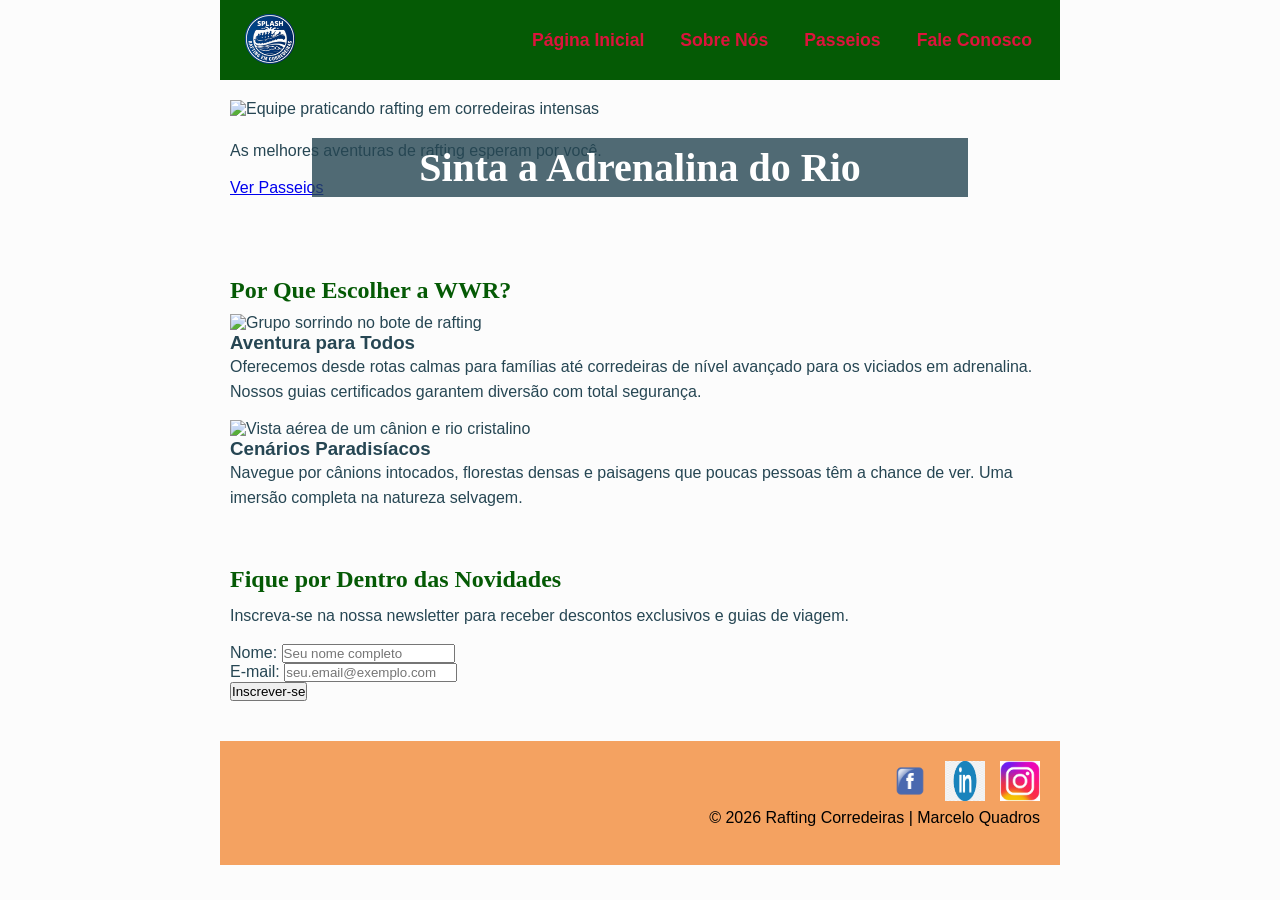
==== wwr/index.html @ b21280e7 "alteração" ====
<!DOCTYPE html>
<html lang="pt-BR">

<head>
    <meta charset="UTF-8">
    <meta name="viewport" content="width=device-width, initial-scale=1.0">
    <title>Página Inicial | Rafting Corredeiras</title>
    <meta name="description" content="Aventuras Inesquecíveis de Rafting Corredeiras">
    <meta name="author" content="Marcelo Quadros">
    <link rel="stylesheet" href="estilos/rafting.css">
</head>

<body>

    <!-- Cabeçalho (Idêntico em todas as páginas) -->
    <header class="main-header">
        <img src="imagens/z-splash.png" alt="Logotipo da Empresa">
        <nav>
            <ul>
                <li><a href="index.html">Página Inicial</a></li>
                <li><a href="sobre.html">Sobre Nós</a></li>
                <li><a href="passeios.html">Passeios</a></li>
                <li><a href="contato.html">Fale Conosco</a></li>
            </ul>
        </nav>
    </header>

    <main>
        <!-- Hero Section (Imagem de largura total com texto absoluto) -->
        <section class="hero">
            <img src="images/hero-rafting.jpg" alt="Equipe praticando rafting em corredeiras intensas" class="hero">
            <div class="hero">
                <h1>Sinta a Adrenalina do Rio</h1>
                <p>As melhores aventuras de rafting esperam por você.</p>
                <a href="passeios.html" class="cta-button">Ver Passeios</a>
            </div>
        </section>

        <!-- Seção Grid: Propósito e Ofertas -->
        <section class="grid-container">
            <h2 class="grid-title">Por Que Escolher a WWR?</h2>

            <div class="grid-card card-1">
                <img src="images/rafting-adventure.jpg" alt="Grupo sorrindo no bote de rafting">
                <div class="card-content">
                    <h3>Aventura para Todos</h3>
                    <p>Oferecemos desde rotas calmas para famílias até corredeiras de nível avançado para os viciados em
                        adrenalina. Nossos guias certificados garantem diversão com total segurança.</p>
                </div>
            </div>

            <div class="grid-card card-2">
                <img src="images/rafting-nature.jpg" alt="Vista aérea de um cânion e rio cristalino">
                <div class="card-content">
                    <h3>Cenários Paradisíacos</h3>
                    <p>Navegue por cânions intocados, florestas densas e paisagens que poucas pessoas têm a chance de
                        ver. Uma imersão completa na natureza selvagem.</p>
                </div>
            </div>
        </section>

        <!-- Seção da Newsletter -->
        <section class="newsletter-section">
            <div class="newsletter-content">
                <h2>Fique por Dentro das Novidades</h2>
                <p>Inscreva-se na nossa newsletter para receber descontos exclusivos e guias de viagem.</p>
                <form action="#" method="POST" class="newsletter-form">
                    <div class="form-group">
                        <label for="name">Nome:</label>
                        <input type="text" id="name" name="name" placeholder="Seu nome completo" required>
                    </div>
                    <div class="form-group">
                        <label for="email">E-mail:</label>
                        <input type="email" id="email" name="email" placeholder="seu.email@exemplo.com" required>
                    </div>
                    <button type="submit" class="submit-button">Inscrever-se</button>
                </form>
            </div>
        </section>
    </main>

    <!-- Rodapé (Idêntico em todas as páginas) -->
    <footer>
        <nav class="redes-sociais">
            <a href="https://facebook.com"><img src="imagens/facebook.png" alt="Ícone do Facebook"></a>
            <a href="https://linkedin.com"><img src="imagens/linkedin.png" alt="Ícone do Linkedin"></a>
            <a href="https://instagram.com"><img src="imagens/instagram.jpg" alt="Ícone do Instagram"></a>
        </nav>
        <p>&copy; 2026 Rafting Corredeiras | Marcelo Quadros</p>
    </footer>

</body>

</html>
---- wwr/estilos/rafting.css ----
/* ==========================================================================
   1. VARIÁVEIS E CONFIGURAÇÕES GERAIS
   ========================================================================== */
:root {
    --cor-primaria: #055a05; /* verde-floresta */
    --cor-secundaria: #f4a261; /* bege médio */
    --cor-destaque1: #264653; /* azul-escuro acinzentado */
    --cor-destaque2: #e9c46a; /* amarelo-claro dourado */
    --fonte-titulo: "Times New Roman", "Georgia", "serif";
    --fonte-body: "Arial", "Helvetica", "sans-serif";
}

* {
    margin: 0;
    padding: 0;
    box-sizing: border-box;
}

body {
    font-family: var(--fonte-body);
    color: var(--cor-destaque1);
    background-color: #fcfcfc;
    }

/* Limitador de largura para alinhar o layout */
.main-header, main, footer {
    max-width: 840px;
    margin: 0 auto;
    width: 100%;
}

/* ==========================================================================
   2. CABEÇALHO E NAVEGAÇÃO (GRID + FLEXBOX)
   ========================================================================== */
.main-header {
    display: grid;
    grid-template-columns: auto 1fr; /* Logo tamanho próprio, nav ocupa o resto */
    align-items: center;
    padding: 10px 20px;
    background-color: var(--cor-primaria);
}

.main-header img {
    max-height: 60px; /* Evita que o logo quebre o cabeçalho */
    width: auto;
}

/* Alinhamento do menu utilizando a tag nav direto do HTML */
.main-header nav {
    display: flex;
    justify-content: flex-end;
}

.main-header ul {
    display: flex;
    flex-direction: row;
    justify-content: flex-end;
    gap: 20px;
    list-style: none;
    margin: 0;
    padding: 0;
}

.main-header a {
    display: block;
    padding: 0.5rem;
    text-decoration: none;
    font-size: 1.1rem;
    font-weight: 700;
    color: crimson;
    transition: color 0.3s;
}

.main-header a:hover {
    color: var(--cor-destaque2);
}

/* ==========================================================================
   3. SECTION HERO (IMAGEM DE DESTAQUE E TITULO)
   ========================================================================== */
.hero {
    position: relative;
    overflow: hidden;
    margin-bottom: 20px;
}
 
.hero h1 {
    position:absolute;
    top: 50%;
    left: 50%;
    transform: translate(-50%, -50%);
    width: 80%;
    padding: 16px;
    text-align: center;
    background-color: rgba(38, 70, 83, 0.8); /* Fundo com opacidade sem afetar o texto */
    color: #fff;
    font-family: var(--fonte-titulo);
    font-size: 2.5rem;
    border-radius: 8px;
}
.hero > img {
    display: block;
    width: 100%;
    height: auto;
}

/* Ajuste para o artigo que estava "sumido" por conta do position absolute */
.hero article {
    background-color: #fff;
    padding: 20px;
    margin-top: 15px;
    border: 1px solid #ddd;
    border-radius: 5px;
    position:absolute;
}

.hero article img {
    float: right;
    width: 125px;
    margin-left: 15px;
    margin-bottom: 15px;
    border-radius: 4px;
}

/* ==========================================================================
   4. CONTEÚDO GERAL E SEÇÕES
   ========================================================================== */
h2 {
    font-family: var(--fonte-titulo);
    color: var(--cor-primaria);
    margin-bottom: 10px;
}

p {
    line-height: 1.6;
    margin-bottom: 15px;
}

section {
    padding: 20px 10px;
}

/* Organização das imagens da galeria de aventuras */
section figure {
    display: inline-block;
    width: 100%;
    max-width: 250px;
    margin: 10px;
    vertical-align: top;
    text-align: center;
}

section figure img {
    width: 100%;
    height: 160px;
    object-fit: cover;
    border-radius: 4px;
}

figcaption {
    font-size: 0.9rem;
    margin-top: 5px;
    color: #666;
}

/* ==========================================================================
   5. RODAPÉ E REDES SOCIAIS
   ========================================================================== */
aside {
    max-width: 840px;
    margin: 20px auto;
    text-align: center;
}

.redes-sociais {
    display: flex;
    justify-content: flex-end;
    gap: 15px;
    list-style: none;
    padding: 0%;
}

.redes-sociais img {
    width: 40px;
    height: 40px;
    transition: transform 0.2s;
}

.redes-sociais img:hover {
    transform: scale(1.1);
}

footer {
    text-align: right;
    padding: 20px;
    background-color:var(--cor-secundaria);
    color: black;
    margin-top: 20px;
}
/* Estilização externa do mapa */
.mapa-container iframe {
    width: 100%;
    height: 450px;
    border: none; /* Substitui o border:0 inline */
    border-radius: 8px; /* Opcional: deixa as bordas arredondadas */
    box-shadow: 0 4px 6px rgba(0, 0, 0, 0.1); /* Opcional: adiciona uma leve sombra */
}
.titulo-secao{
    text-align: center;
    color: #333;
    margin-bottom: 30px;
}
.container-flex{
    display: flex;
    justify-content: center;
    gap: 40px;
}
.card-conteudo{
    text-align: center;
    flex: 1;
    min-width: 200px;
    max-width: 300px;
}
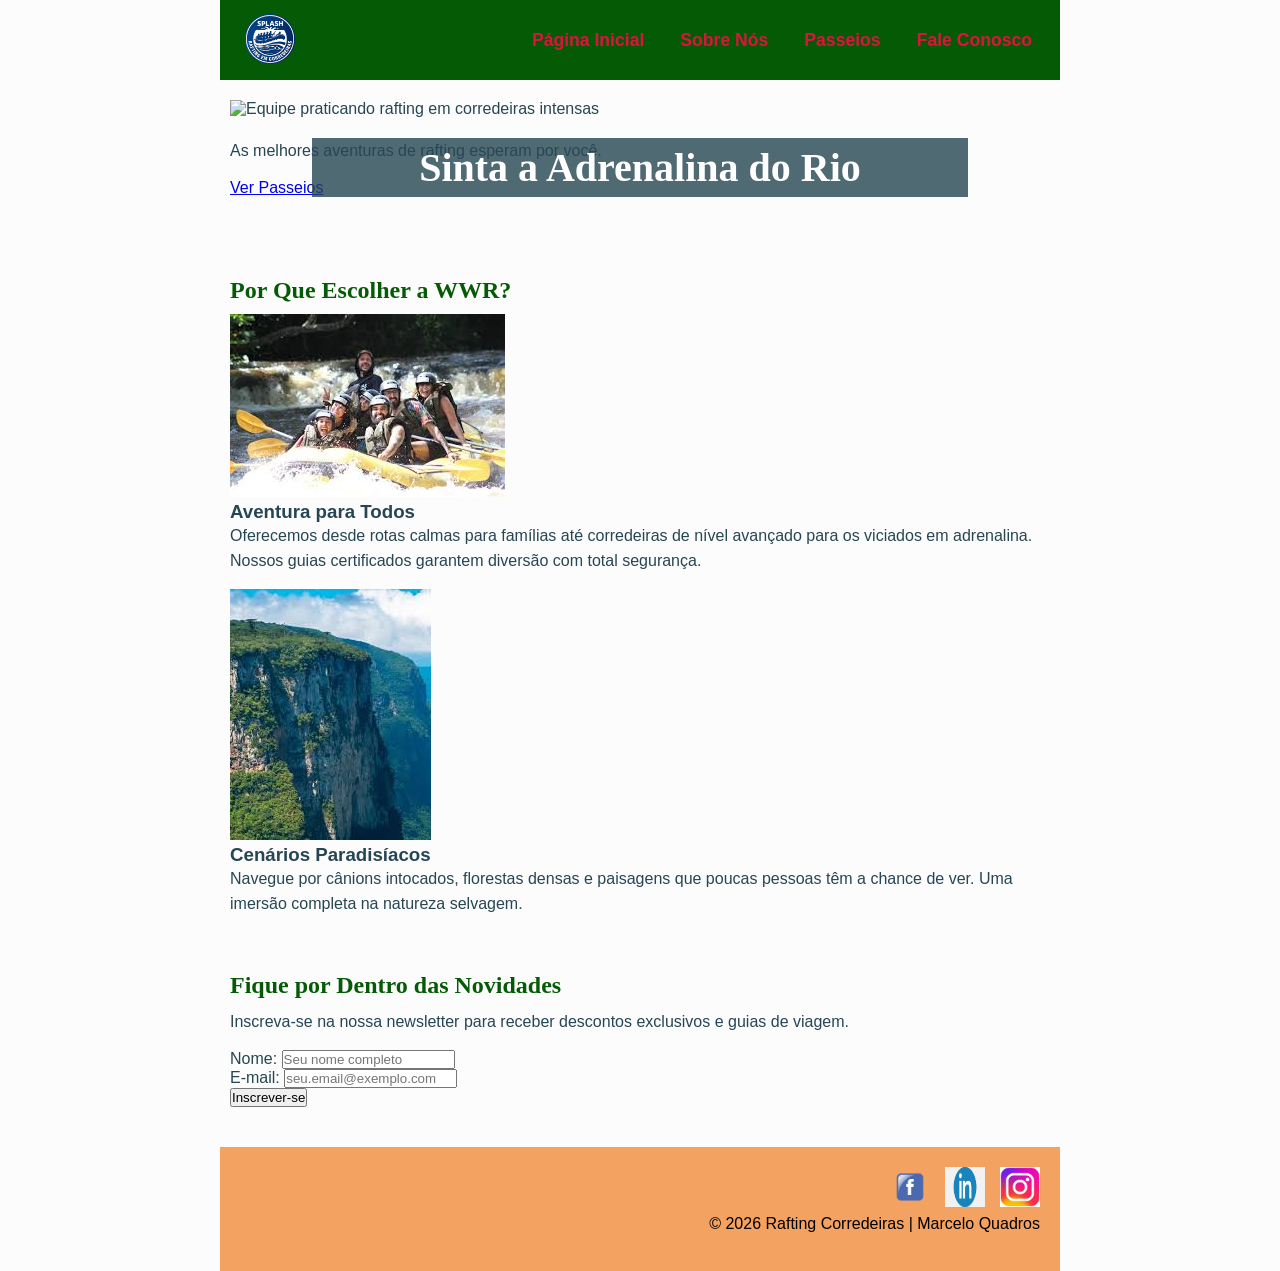
==== commit 58e7b6f7: "alterações" ====
--- a/wwr/index.html
+++ b/wwr/index.html
@@ -41,7 +41,7 @@
             <h2 class="grid-title">Por Que Escolher a WWR?</h2>
 
             <div class="grid-card card-1">
-                <img src="images/rafting-adventure.jpg" alt="Grupo sorrindo no bote de rafting">
+                <img src="imagens/gruposorrindo.jpg" alt="Grupo sorrindo no bote de rafting">
                 <div class="card-content">
                     <h3>Aventura para Todos</h3>
                     <p>Oferecemos desde rotas calmas para famílias até corredeiras de nível avançado para os viciados em
@@ -50,7 +50,7 @@
             </div>
 
             <div class="grid-card card-2">
-                <img src="images/rafting-nature.jpg" alt="Vista aérea de um cânion e rio cristalino">
+                <img src="imagens/vistaaerea.jpg" alt="Vista aérea de um cânion e rio cristalino">
                 <div class="card-content">
                     <h3>Cenários Paradisíacos</h3>
                     <p>Navegue por cânions intocados, florestas densas e paisagens que poucas pessoas têm a chance de
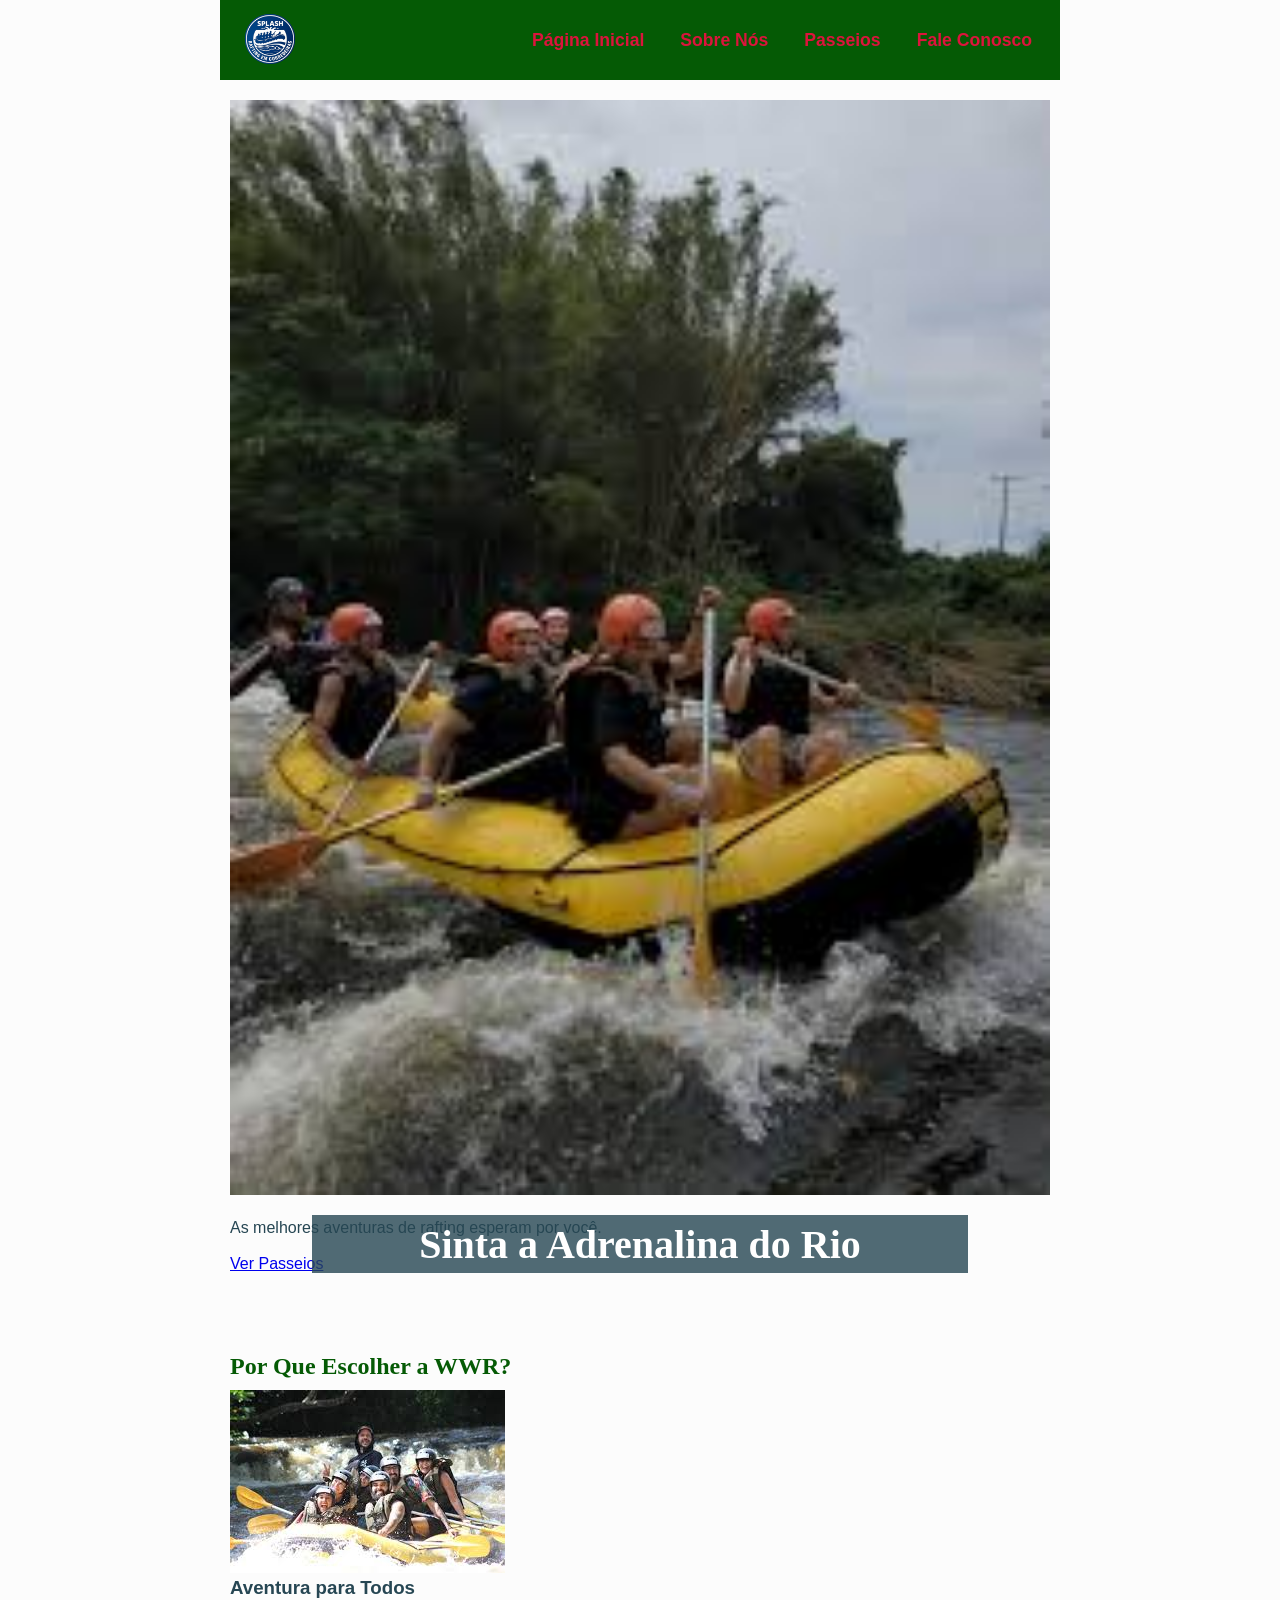
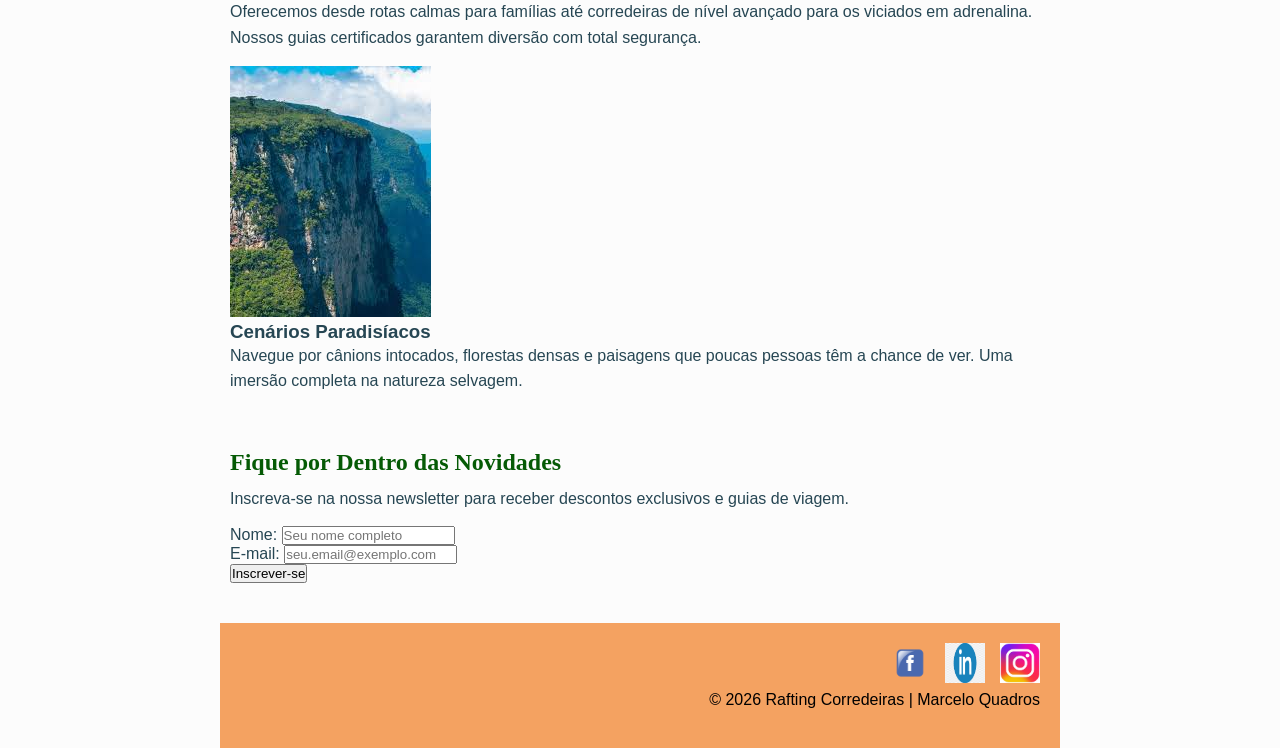
==== commit 639a924b: "alteração" ====
--- a/wwr/index.html
+++ b/wwr/index.html
@@ -28,7 +28,8 @@
     <main>
         <!-- Hero Section (Imagem de largura total com texto absoluto) -->
         <section class="hero">
-            <img src="images/hero-rafting.jpg" alt="Equipe praticando rafting em corredeiras intensas" class="hero">
+            <img src="imagens/equipepraticando.jpg" alt="Equipe praticando rafting em corredeiras intensas"
+                class="hero">
             <div class="hero">
                 <h1>Sinta a Adrenalina do Rio</h1>
                 <p>As melhores aventuras de rafting esperam por você.</p>
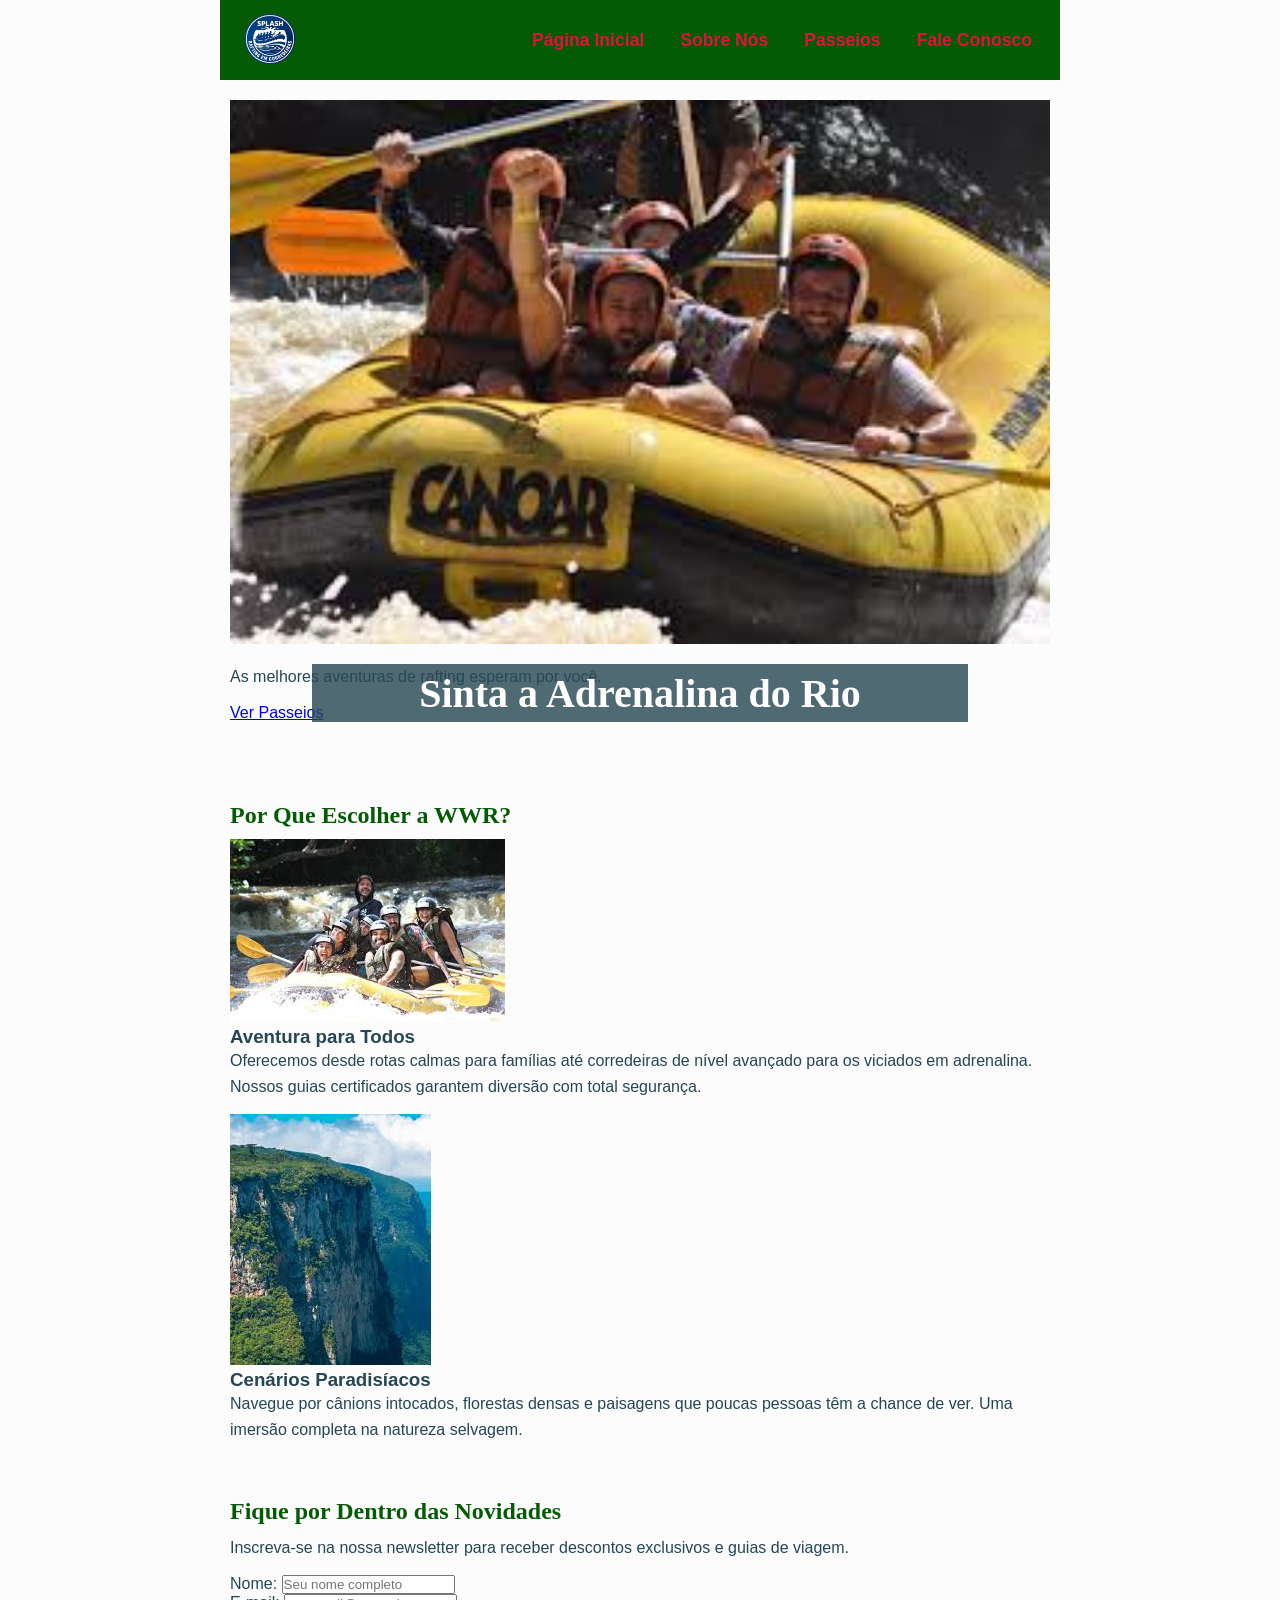
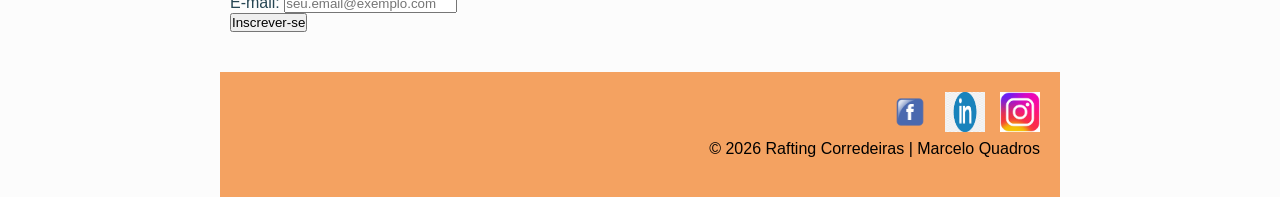
==== commit a4ed5c8f: "alterações" ====
--- a/wwr/index.html
+++ b/wwr/index.html
@@ -28,7 +28,7 @@
     <main>
         <!-- Hero Section (Imagem de largura total com texto absoluto) -->
         <section class="hero">
-            <img src="imagens/equipepraticando.jpg" alt="Equipe praticando rafting em corredeiras intensas"
+            <img src="imagens/equipepraticando2.jpg" alt="Equipe praticando rafting em corredeiras intensas"
                 class="hero">
             <div class="hero">
                 <h1>Sinta a Adrenalina do Rio</h1>
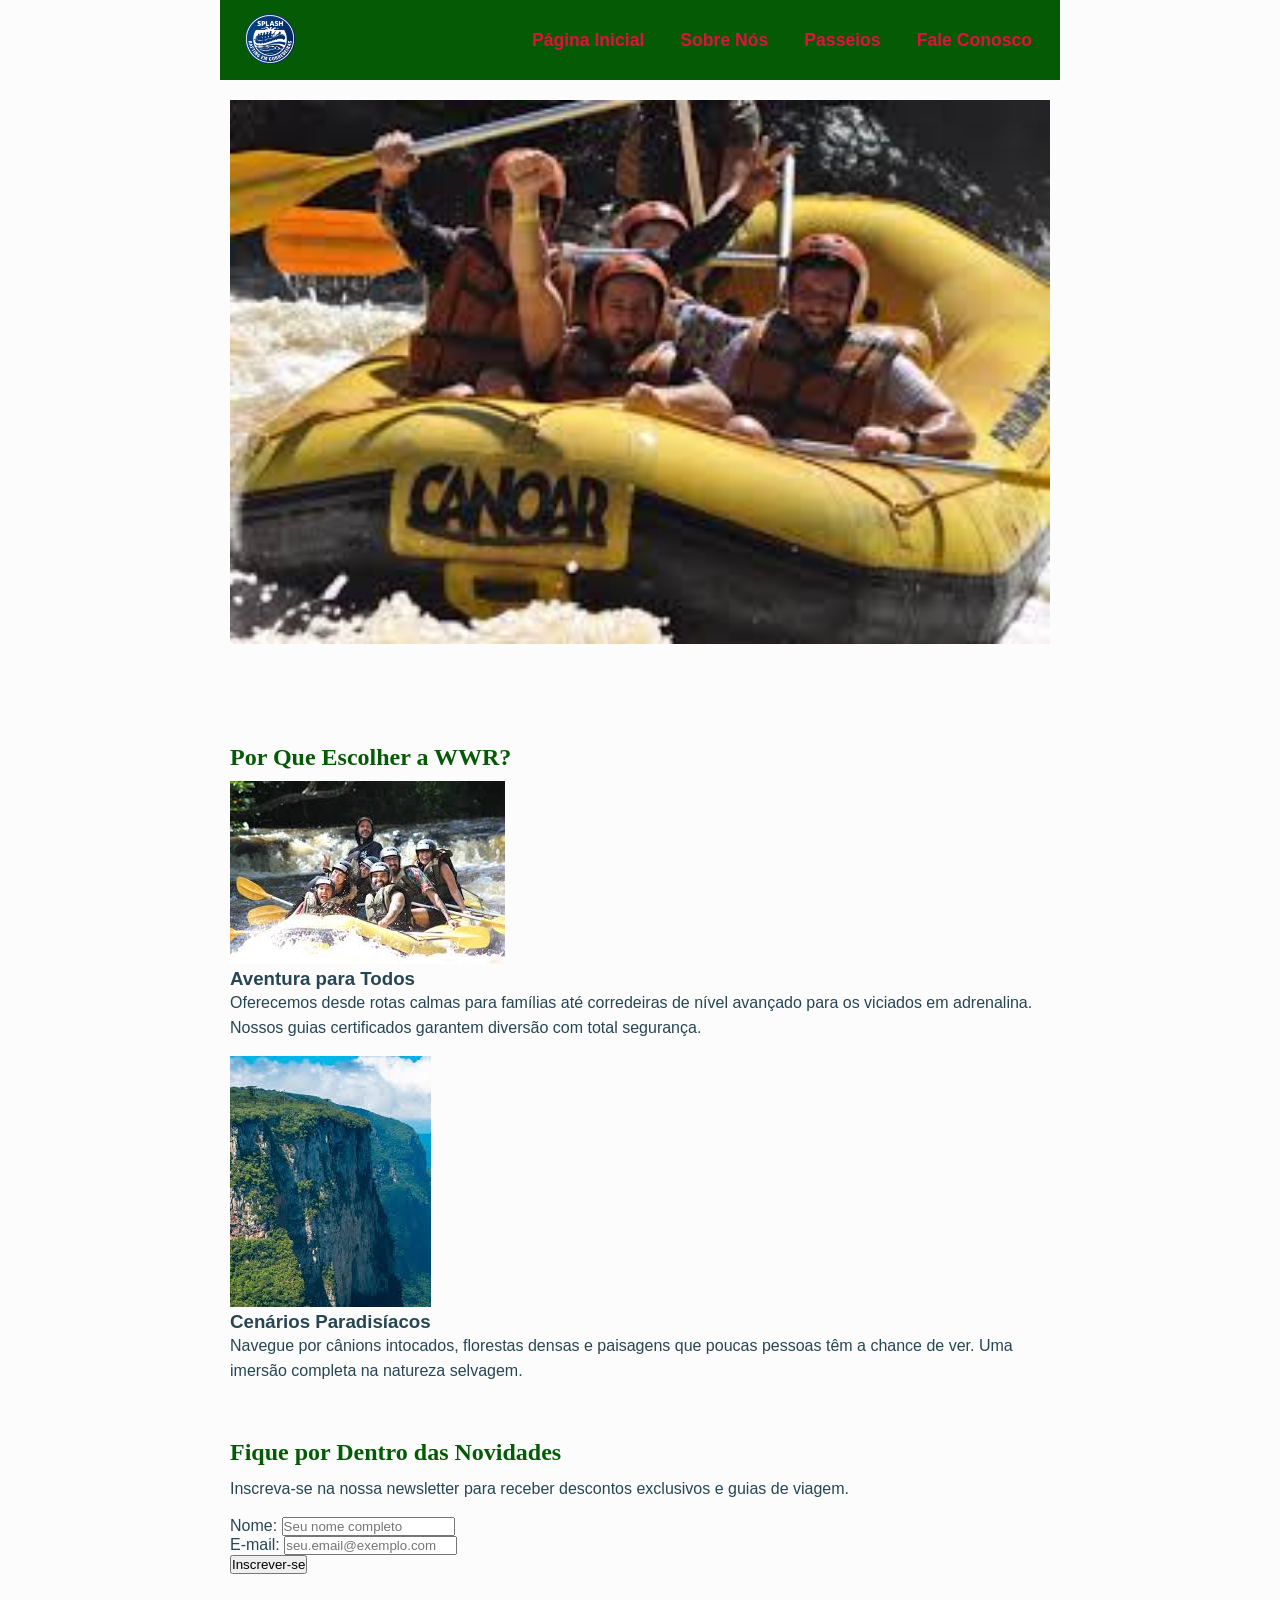
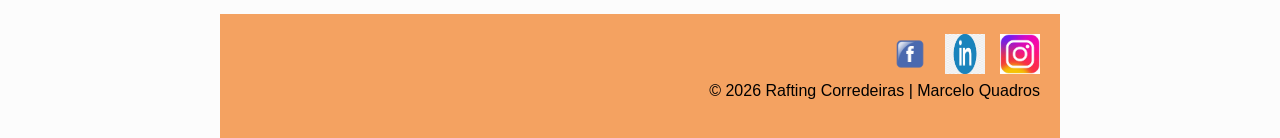
==== commit 96e5a41f: "alteração" ====
--- a/wwr/index.html
+++ b/wwr/index.html
@@ -32,8 +32,8 @@
                 class="hero">
             <div class="hero">
                 <h1>Sinta a Adrenalina do Rio</h1>
-                <p>As melhores aventuras de rafting esperam por você.</p>
-                <a href="passeios.html" class="cta-button">Ver Passeios</a>
+
+
             </div>
         </section>
 
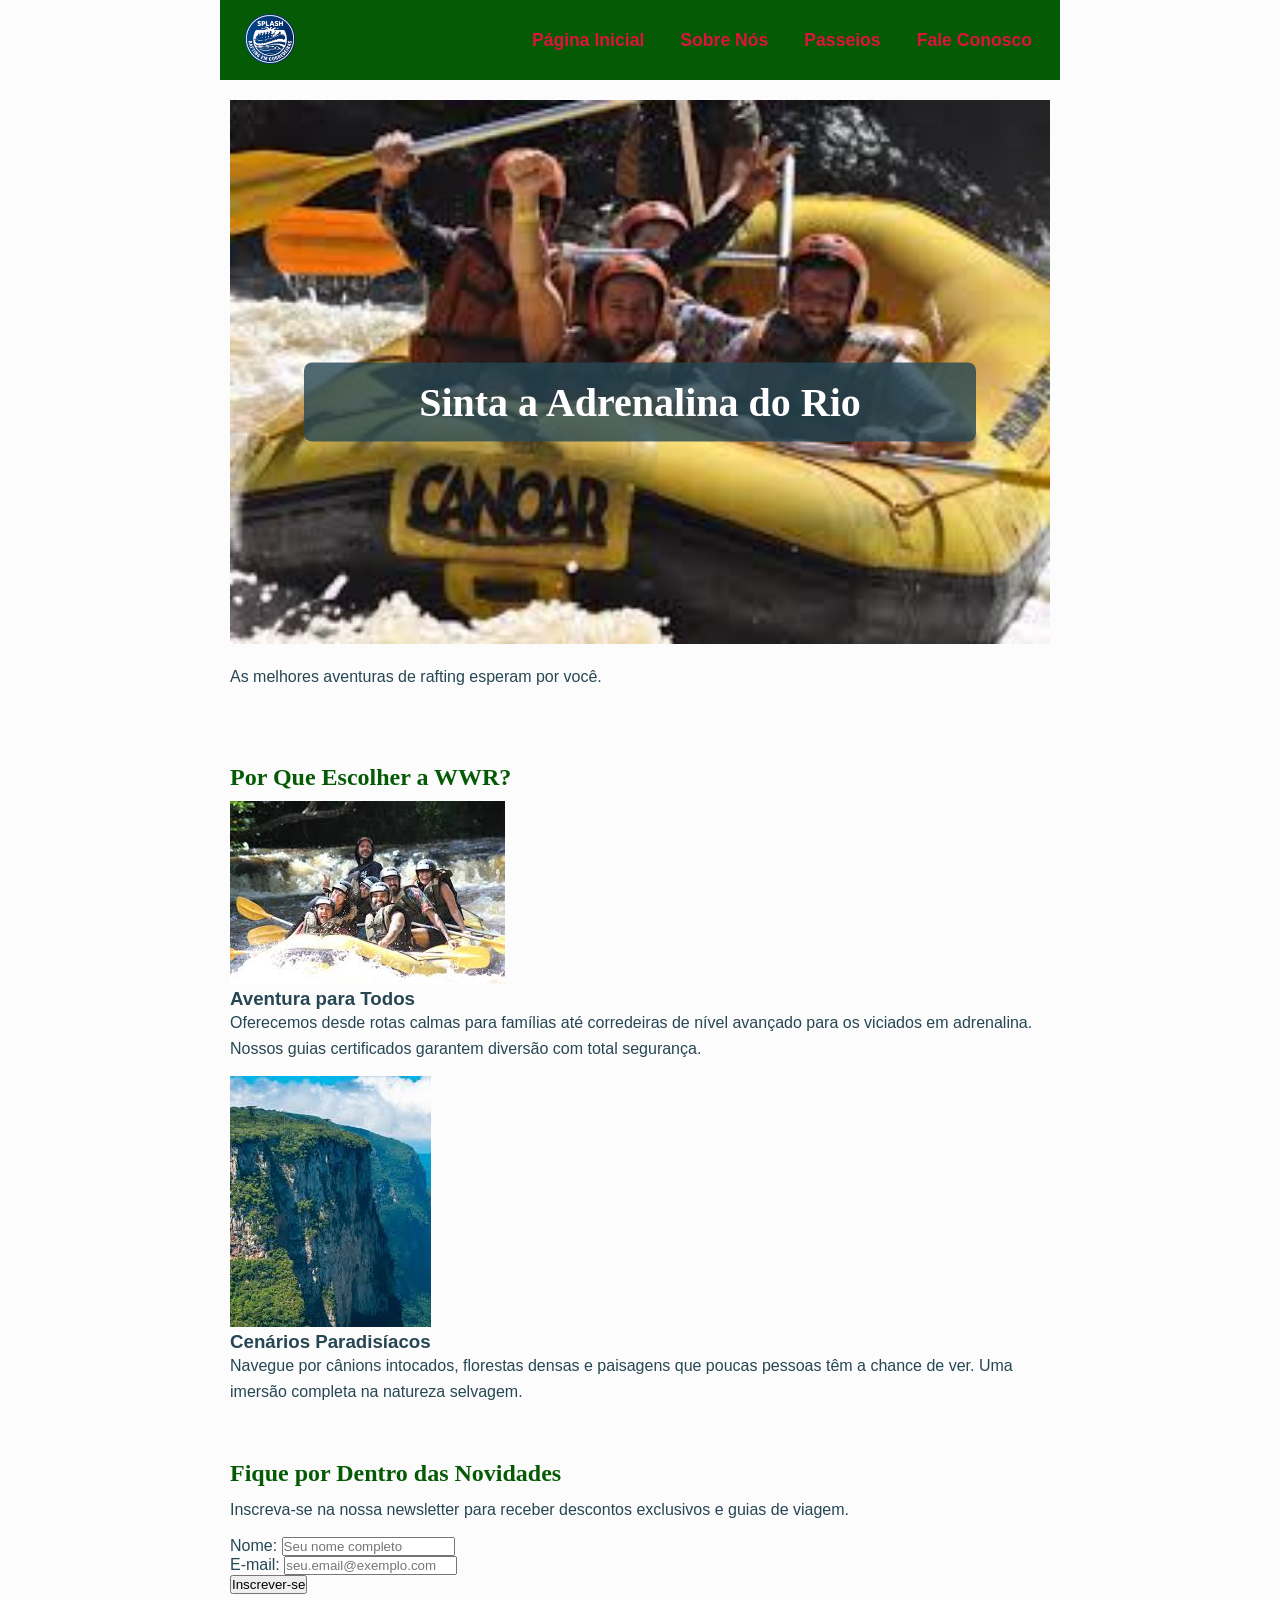
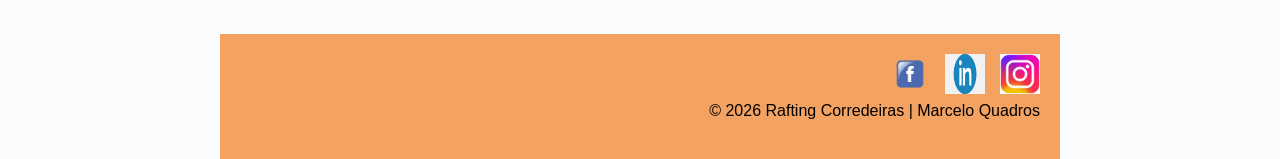
==== commit 0022d5b8: "alteração" ====
--- a/wwr/index.html
+++ b/wwr/index.html
@@ -30,8 +30,10 @@
         <section class="hero">
             <img src="imagens/equipepraticando2.jpg" alt="Equipe praticando rafting em corredeiras intensas"
                 class="hero">
-            <div class="hero">
+
+            <div class="hero-box">
                 <h1>Sinta a Adrenalina do Rio</h1>
+                <p>As melhores aventuras de rafting esperam por você.</p>
 
 
             </div>
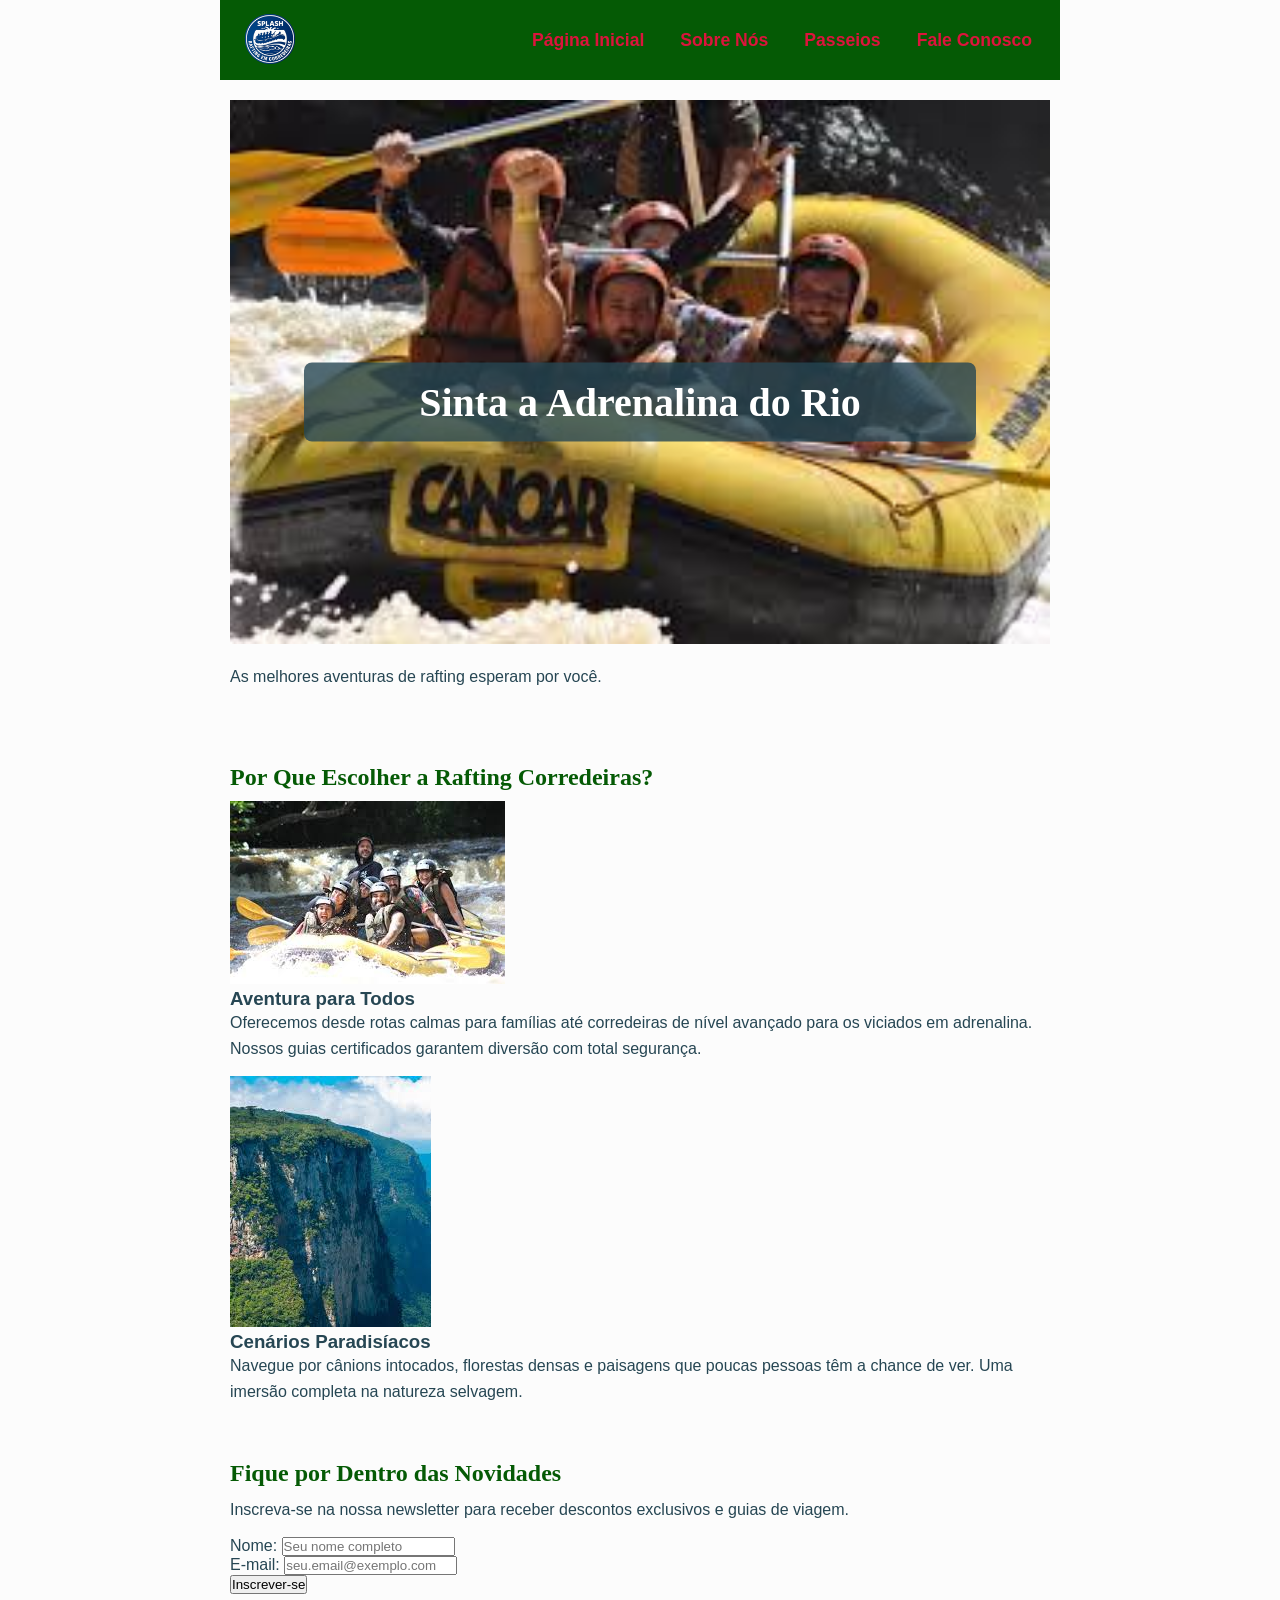
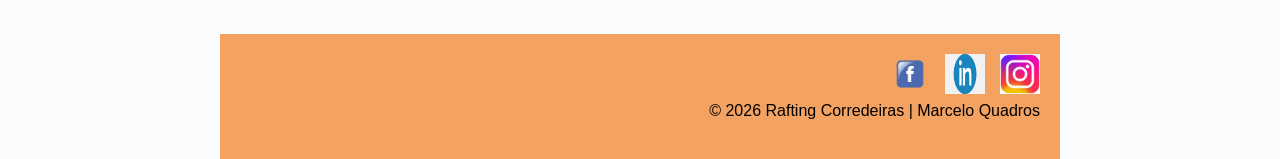
==== commit 9e53c7c0: "alteração" ====
--- a/wwr/index.html
+++ b/wwr/index.html
@@ -41,7 +41,7 @@
 
         <!-- Seção Grid: Propósito e Ofertas -->
         <section class="grid-container">
-            <h2 class="grid-title">Por Que Escolher a WWR?</h2>
+            <h2 class="grid-title">Por Que Escolher a Rafting Corredeiras?</h2>
 
             <div class="grid-card card-1">
                 <img src="imagens/gruposorrindo.jpg" alt="Grupo sorrindo no bote de rafting">
